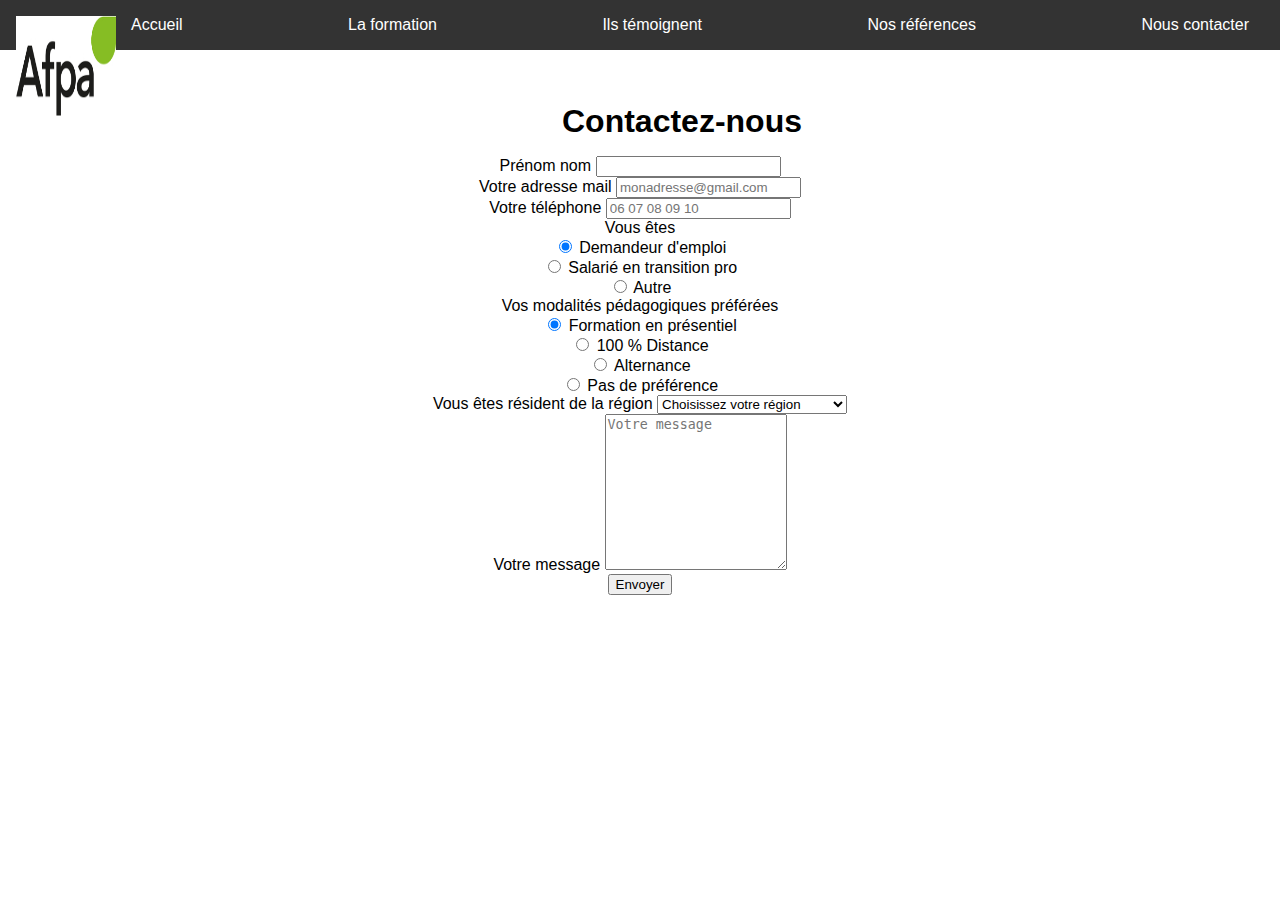
==== contact.html @ e797f2fc "first commit" ====
<!DOCTYPE html>
<html lang="fr">
  <head>
    <meta charset="UTF-8" />
    <meta http-equiv="X-UA-Compatible" content="IE=edge" />
    <meta name="viewport" content="width=device-width, initial-scale=1.0" />
    <title>Formation Développeur Web Web mobile AFPA</title>
      <link rel="stylesheet" href="/css/style.css">
  </head>
  <body>
    <header>
      <img src="Images/logo.jpeg" alt="Logo de la société AFPA"/>
      <nav>
        <ul>
          <li><a href="index.html">Accueil</a></li>
          <li><a href="formationDWWM.html">La formation</a></li>
          <li><a href="temoignages.html">Ils témoignent</a></li>
          <li><a href="references.html">Nos références</a></li>
          <li><a href="contact.html">Nous contacter</a></li>
        </ul>
      </nav>
    </header>
    <main>
      <h1>Contactez-nous</h1>
      <form action="" method="post">
        <div class="gpFormulaire">
          <label for="nom">Prénom nom</label>
          <input type="text" name="nom" id="nom" required="required" tabindex="1" />
        </div>
        <div>
          <label for="email">Votre adresse mail</label>
          <input type="email" placeholder="monadresse@gmail.com" name="email" id="email" required="required"
            tabindex="2" />
        </div>
        <div>
            <label for="telephone">Votre téléphone</label>
            <input type="tel" placeholder="06 07 08 09 10" name="telephone" id="telephone"  tabindex="3" />
          </div>
          <label>Vous êtes</label>
          <div>
            <input type="radio" name="statut" id="de" value="DE" checked="checked" tabindex="4">
            <label for="de">Demandeur d'emploi</label>
          </div>
          <div>
            <input type="radio" name="statut" id="cif" value="CIF" tabindex="5">
            <label for="cif">Salarié en transition pro</label>
          </div>
          <div>
            <input type="radio" name="statut" id="au" value="AU">
            <label for="au">Autre</label>
          </div>
          <label>Vos modalités pédagogiques préférées</label>
          <div>
            <input type="radio" name="modPedago" id="pres" value="pres" checked="checked">
            <label for="pres">Formation en présentiel</label>
          </div>
          <div>
            <input type="radio" name="modPedago" id="dist" value="dist">
            <label for="dist">100 % Distance</label>
          </div>
          <div>
            <input type="radio" name="modPedago" id="alt" value="alt">
            <label for="alt">Alternance</label>
          </div>
          <div>
            <input type="radio" name="modPedago" id="au" value="au">
            <label for="au">Pas de préférence</label>
          </div>
          <div>
            <label for="region">Vous êtes résident de la région</label>
            <select id="region" name="region">
                <option value="">Choisissez votre région</option>
                <option value="AR">Auvergne-Rhône-Alpes</option>
                <option value="BG">Bourgogne-Franche-Comté</option>
                <option value="BR">Bretagne</option>
                <option value="CE">Centre-Val de Loire</option>
                <option value="CO">Corse</option>
                <option value="GE">Grand Est</option>
                <option value="IF">Hauts-de-France</option>
                <option value="HF">Île-de-France</option>
                <option value="NO">Normandie</option>
                <option value="NA">Nouvelle-Aquitainee</option>
                <option value="OC">Occitanie</option>
                <option value="PL">Pays de la Loire</option>
                <option value="PC">Provence-Alpes-Côte d'Azur</option>
                <option value="OC">Occitanie</option>
              </select>
            </div>
        <div id="message">
          <label for="message">Votre message</label>
          <textarea name="message" id="message" rows="10" placeholder="Votre message" required="required"
            tabindex="12"></textarea>
        </div>
        <div class="button">
          <input type="submit" tabindex="13" value="Envoyer"/>
        </div>
      </form>
      
    </main>
  </body>
</html>
---- css/style.css ----
body {
    font-family: Arial, sans-serif;
    margin: 0;
    padding: 0;
  }
  header {
    background-color: #333;
    color: white;
    text-align: center;
    padding: 1em;
  }
  header>img {
    height: 100px;
    width: 100px;
    float: left;
  }
  nav>ul {
    list-style: none;
    padding: 0;
    margin: 0;
    display: flex;
    justify-content: space-between;
  }
  nav>ul>li {
    margin: 0 15px;
  }
  nav>ul>li>a {
    text-decoration: none;
    color: white;
  }
  main {
    padding: 2em;
    text-align: center;
  }
  main h1 {
    font-size: 2em;
    margin-bottom: 0.5em;
  }
  main h2 {
    font-size: 1.5em;
    margin-bottom: 1em;
  }
  main a {
    background-color: #007bff;
    color: white;
    padding: 10px 20px;
    text-decoration: none;
    border-radius: 5px;
  }
  main a:hover {
    background-color: #0056b3;
  }
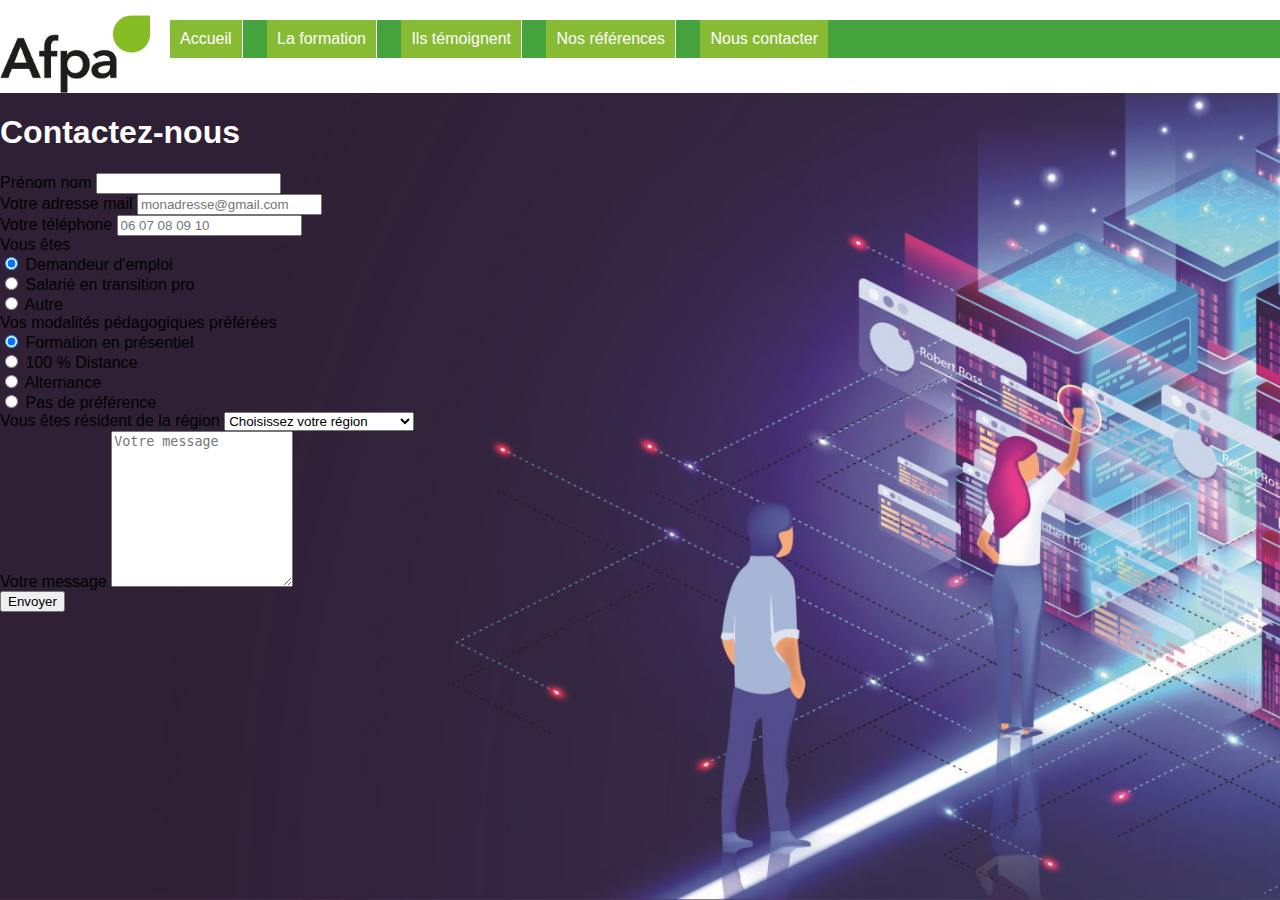
==== commit f822d58f: "modif navbar ajout css main" ====
--- a/contact.html
+++ b/contact.html
@@ -5,7 +5,9 @@
     <meta http-equiv="X-UA-Compatible" content="IE=edge" />
     <meta name="viewport" content="width=device-width, initial-scale=1.0" />
     <title>Formation Développeur Web Web mobile AFPA</title>
-      <link rel="stylesheet" href="/css/style.css">
+    <link rel="stylesheet" href="normalize">
+    <link rel="stylesheet" href="/css/style.css">
+    <link rel="icon" href="images/favicon.ico">
   </head>
   <body>
     <header>
--- a/css/style.css
+++ b/css/style.css
@@ -1,53 +1,131 @@
+* {
+  box-sizing: border-box;
+ /* border:solid 1px #ffffff;*/
+}
 body {
-    font-family: Arial, sans-serif;
-    margin: 0;
-    padding: 0;
-  }
-  header {
-    background-color: #333;
-    color: white;
-    text-align: center;
-    padding: 1em;
-  }
-  header>img {
-    height: 100px;
-    width: 100px;
-    float: left;
-  }
-  nav>ul {
-    list-style: none;
-    padding: 0;
-    margin: 0;
-    display: flex;
-    justify-content: space-between;
-  }
-  nav>ul>li {
-    margin: 0 15px;
-  }
-  nav>ul>li>a {
-    text-decoration: none;
-    color: white;
-  }
-  main {
-    padding: 2em;
-    text-align: center;
-  }
-  main h1 {
-    font-size: 2em;
-    margin-bottom: 0.5em;
-  }
-  main h2 {
-    font-size: 1.5em;
-    margin-bottom: 1em;
-  }
-  main a {
-    background-color: #007bff;
-    color: white;
-    padding: 10px 20px;
-    text-decoration: none;
-    border-radius: 5px;
-  }
-  main a:hover {
-    background-color: #0056b3;
-  }
-   +  font-family: Arial, sans-serif;
+  margin: 0;
+  padding: 0; 
+  background-size: cover;
+  background-repeat: no-repeat;
+  background-attachment: fixed;
+  background-image: url(/Images/A2-1920.jpg);
+}
+/* Header */
+header {
+  background-color: #ffffff;
+  color: white;
+  overflow: hidden; /* Pour contenir les éléments flottants */
+}
+
+/* Logo */
+header img {
+  float: left;
+  height: auto;
+  width: 150px; /* Largeur spécifique */
+  margin-right: 20px;
+  background-color: #ffffff;margin-top: 15px;
+}
+
+/* Navigation */
+nav {
+  background-color: #44A33D; /* Couleur de fond de la nav */
+  float: left;
+  /* Largeur totale moins la largeur du logo et la marge */
+  width: calc(100% - 150px - 20px); 
+  margin-top: 20px;
+}
+
+/* Liste */
+nav ul {
+  list-style: none;
+  margin: 0;
+  padding: 0;
+  width: 100%; /* Prend toute la largeur disponible */
+}
+
+/* Éléments de la liste */
+nav ul li {
+  display: inline-block; /* Alignés sur la même ligne */
+  border-right: 1px solid white;
+  margin-right: 20px;
+  
+}
+
+/* Supprime la bordure sur le dernier élément de la liste */
+nav ul li:last-child {
+  border-right: none;
+}
+
+/* Liens */
+nav ul li a {
+  display: block; 
+  padding: 10px;  
+  text-decoration: none; 
+  color: white; 
+  background-color: #87BB34; /* Couleur de fond du logo AFPA */
+}
+/* Clearfix pour le header */
+header::after {
+  clear: both;
+}
+
+.My_container_main {
+  
+  display: flex;
+  flex-direction: column;
+  align-items: flex-start;
+  justify-content: center;
+  border-radius: 10px;
+  background-color: rgba(189, 189, 189, 0.521); /* Gris avec opacité de 0.9 */
+  padding: 5%;
+  margin: 5% 30% 50% 5%;
+  min-height: 50vh;
+}
+main > h1 {
+  font-size: 2em;
+  color: white;
+}
+main > h2 {
+  font-size: 1.5em;
+  color: white;
+  margin-bottom: 5%;
+}
+main > a {
+  background-color:#8ec635;;
+  color: white;
+  padding: 15px 15px;
+  text-decoration: none;
+  border-radius: 5px;
+}
+ a:hover {
+  background-color:#5f8423;
+}
+
+/* Conteneur de colonnes pour la formation */
+.colFormation {
+  column-count: 2;
+  column-gap: 20px;
+  text-align: center; 
+  ; /* Espace entre les colonnes */
+}
+
+/* Rubrique de formation */
+.rubriqueFormation {
+  margin: 10px;
+  background-color: #fff; /* Fond blanc pour la lisibilité */
+  padding: 20px;
+  border-radius: 10px; /* Coins arrondis */
+  break-inside: avoid;  /* Évite que les éléments soient divisés entre deux colonnes */
+}
+
+/* Titre de la rubrique */
+.rubriqueFormation-Titre {
+  font-weight: bold;
+  margin-bottom: 15px;
+}
+
+/* Description de la rubrique */
+.rubriqueFormation-Description {
+  font-size: 14px;
+}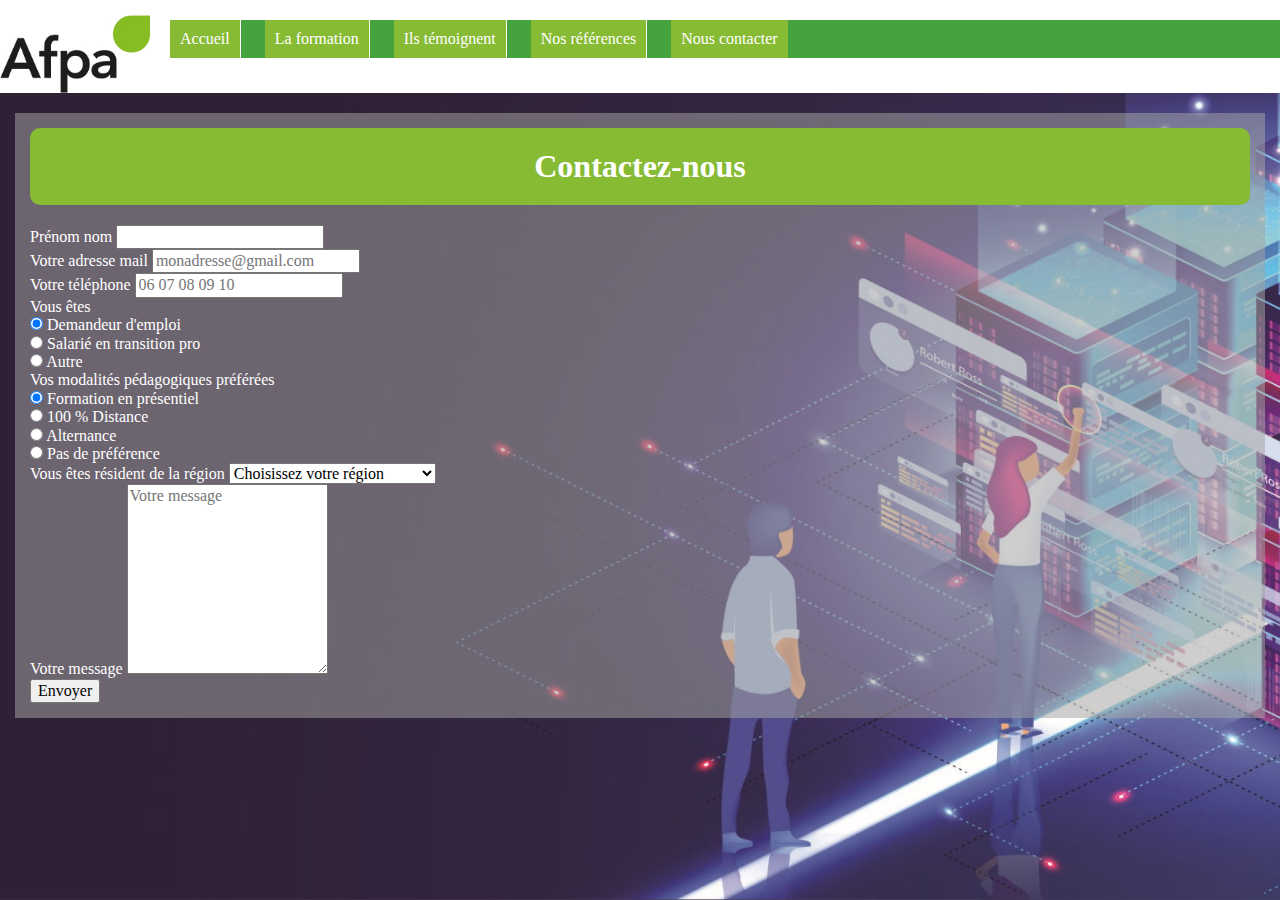
==== commit b73022d3: "modif css" ====
--- a/contact.html
+++ b/contact.html
@@ -5,10 +5,12 @@
     <meta http-equiv="X-UA-Compatible" content="IE=edge" />
     <meta name="viewport" content="width=device-width, initial-scale=1.0" />
     <title>Formation Développeur Web Web mobile AFPA</title>
-    <link rel="stylesheet" href="normalize">
-    <link rel="stylesheet" href="/css/style.css">
+    <link rel="stylesheet" href="styles/normalize.css">
+    <link rel="stylesheet" href="styles/header.css">
+    <link rel="stylesheet" href="styles/main.css">
     <link rel="icon" href="images/favicon.ico">
   </head>
+  
   <body>
     <header>
       <img src="Images/logo.jpeg" alt="Logo de la société AFPA"/>
--- a/styles/header.css
+++ b/styles/header.css
@@ -0,0 +1,74 @@
+* {
+    box-sizing: border-box;
+   /*border:solid 1px #ffffff;*/
+  }
+  body {
+  
+    background-size: cover;
+    background-repeat: no-repeat;
+    background-attachment: fixed;
+    background-image: url(/Images/A2-1920.jpg);
+  }
+  
+  /* Header */
+  header {
+    background-color: #ffffff;
+    color: white;
+    overflow: hidden;
+    margin-bottom: 20px;
+    /* Pour contenir les éléments flottants */
+  }
+  
+  /* Logo */
+  header img {
+    float: left;
+    height: auto;
+    width: 150px; /* Largeur spécifique */
+    margin-right: 20px;
+    background-color: #ffffff;margin-top: 15px;
+  }
+  
+  /* Navigation */
+  nav {
+    background-color: #44A33D; /* Couleur de fond de la nav */
+    float: left;
+    /* Largeur totale moins la largeur du logo et la marge */
+    width: calc(100% - 150px - 20px); 
+    margin-top: 20px;
+  }
+  
+  /* Liste */
+  nav ul {
+    list-style: none;
+    margin: 0;
+    padding: 0;
+    width: 100%; 
+  }
+  
+  /* Éléments de la liste */
+  nav ul li {
+    display: inline-block; 
+    border-right: 1px solid white;
+    margin-right: 20px;
+    
+  }
+  
+  /* Supprime la bordure sur le dernier élément de la liste */
+  nav ul li:last-child {
+    border-right: none;
+  }
+  
+  /* Liens */
+  nav ul li a {
+    display: block; 
+    padding: 10px;  
+    text-decoration: none; 
+    color: white; 
+    background-color: #87BB34;
+  }
+  /* Clearfix header */
+  header::after {
+    content: "";
+    clear: both;
+    display: table;
+  }--- a/styles/main.css
+++ b/styles/main.css
@@ -0,0 +1,72 @@
+
+
+main{
+  display: block;
+  padding: 15px;
+  margin: 15px;
+  color: #ffffff;
+  background-color: rgba(164, 164, 164, 0.525);
+}
+main > h1 ,h2 {
+
+  margin: 0 auto;
+  padding: 20px;
+  overflow: hidden;
+  text-align: center;
+  
+  
+  
+  
+
+  
+  margin-top: 0;
+  margin-bottom: 20px;
+  
+  background-color: #87BB34;
+  border-radius: 10px ;
+}
+
+main >h2 + a{
+  color: #ffffff;
+  text-decoration: none;
+  background-color: #bb3434;
+  border-radius: 10px ;
+  padding: 10px;
+  margin: 10px;
+  font-size: 20px;
+  font-weight: 300;
+  text-transform: uppercase;
+  letter-spacing: 4px;
+}
+
+.colFormation{
+  display: inline-block;
+  margin:15px;
+  padding: 15px;
+  width: 48%;
+  border: #ffffff solid 1px;
+  background-color: rgba(164, 164, 164, 0.525);
+} 
+
+.carte-temoignage{  
+  justify-self: center;
+  margin:15px;
+  padding: 15px;
+  border: #ffffff solid 1px;  
+  width: 100%;
+  background-color: rgba(164, 164, 164, 0.525);
+  }
+
+.rubriqueFormation-Titre{ 
+  width: 600px;
+  text-align: center;
+  margin: auto  ;  
+  padding: 15px;
+  background-color: #44A33D;
+}
+.rubriqueFormation-Description{ 
+  
+  padding: 15px;
+  margin: auto  ;  
+}
+
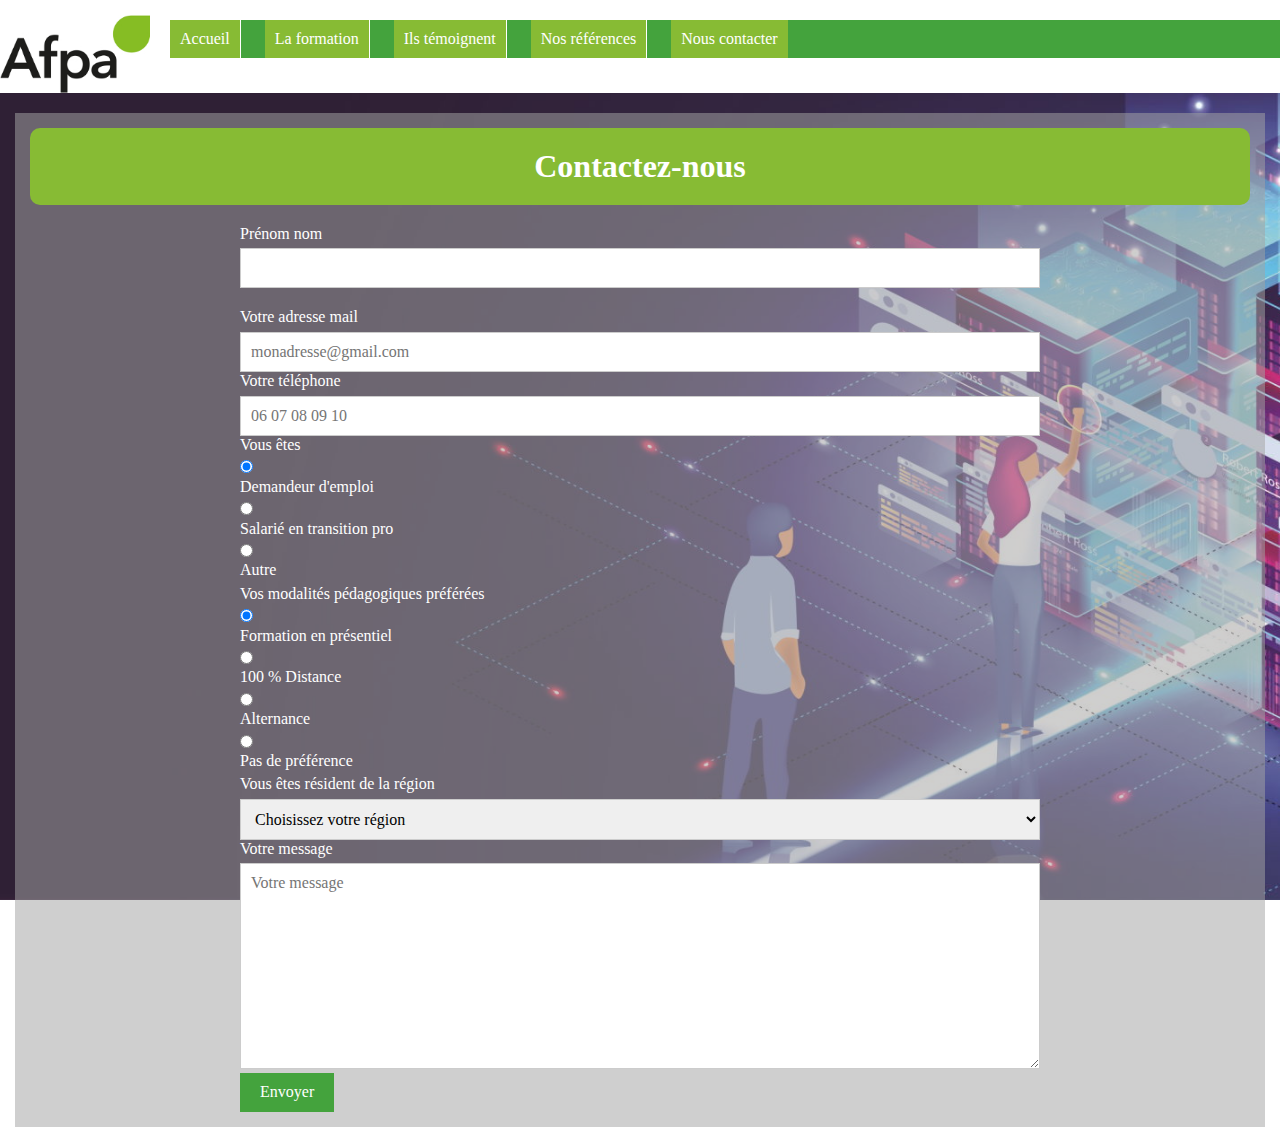
==== commit a9a388f3: "ajout scss" ====
--- a/contact.html
+++ b/contact.html
@@ -6,7 +6,6 @@
     <meta name="viewport" content="width=device-width, initial-scale=1.0" />
     <title>Formation Développeur Web Web mobile AFPA</title>
     <link rel="stylesheet" href="styles/normalize.css">
-    <link rel="stylesheet" href="styles/header.css">
     <link rel="stylesheet" href="styles/main.css">
     <link rel="icon" href="images/favicon.ico">
   </head>
--- a/styles/main.css
+++ b/styles/main.css
@@ -1,36 +1,103 @@
+@charset "UTF-8";
+* {
+  box-sizing: border-box;
+  /*border:solid 1px #ffffff;*/
+}
 
+body {
+  background-size: cover;
+  background-repeat: no-repeat;
+  background-attachment: fixed;
+  background-image: url(/Images/A2-1920.jpg);
+}
 
-main{
+/* Header */
+header {
+  background-color: #ffffff;
+  color: white;
+  overflow: hidden;
+  margin-bottom: 20px;
+}
+
+/* Logo */
+header img {
+  float: left;
+  height: auto;
+  width: 150px; /* Largeur spécifique */
+  margin-right: 20px;
+  background-color: #ffffff;
+  margin-top: 15px;
+}
+
+/* Navigation */
+nav {
+  background-color: #44A33D; /* Couleur de fond de la nav */
+  float: left;
+  /* Largeur totale moins la largeur du logo et la marge */
+  width: calc(100% - 150px - 20px);
+  margin-top: 20px;
+}
+
+/* Liste */
+nav ul {
+  list-style: none;
+  margin: 0;
+  padding: 0;
+  width: 100%;
+}
+
+/* Éléments de la liste */
+nav ul li {
+  display: inline-block;
+  border-right: 1px solid white;
+  margin-right: 20px;
+}
+
+/* Supprime la bordure sur le dernier élément de la liste */
+nav ul li:last-child {
+  border-right: none;
+}
+
+/* Liens */
+nav ul li a {
+  display: block;
+  padding: 10px;
+  text-decoration: none;
+  color: white;
+  background-color: #87BB34;
+}
+
+/* Clearfix header */
+header::after {
+  content: "";
+  clear: both;
+  display: table;
+}
+
+main {
   display: block;
   padding: 15px;
   margin: 15px;
   color: #ffffff;
   background-color: rgba(164, 164, 164, 0.525);
 }
-main > h1 ,h2 {
 
+main > h1, h2 {
   margin: 0 auto;
   padding: 20px;
   overflow: hidden;
   text-align: center;
-  
-  
-  
-  
-
-  
   margin-top: 0;
   margin-bottom: 20px;
-  
   background-color: #87BB34;
-  border-radius: 10px ;
+  border-radius: 10px;
 }
 
-main >h2 + a{
+main > h2 + a {
   color: #ffffff;
   text-decoration: none;
   background-color: #bb3434;
-  border-radius: 10px ;
+  border-radius: 10px;
   padding: 10px;
   margin: 10px;
   font-size: 20px;
@@ -39,34 +106,91 @@
   letter-spacing: 4px;
 }
 
-.colFormation{
+.colFormation {
   display: inline-block;
-  margin:15px;
-  padding: 15px;
+  margin: 15px;
+  padding: 100px;
   width: 48%;
   border: #ffffff solid 1px;
   background-color: rgba(164, 164, 164, 0.525);
-} 
+}
 
-.carte-temoignage{  
+.carte-temoignage {
   justify-self: center;
-  margin:15px;
+  margin: 15px;
   padding: 15px;
-  border: #ffffff solid 1px;  
+  border: #ffffff solid 1px;
   width: 100%;
   background-color: rgba(164, 164, 164, 0.525);
-  }
+}
 
-.rubriqueFormation-Titre{ 
+.rubriqueFormation-Titre {
   width: 600px;
   text-align: center;
-  margin: auto  ;  
+  margin: auto;
   padding: 15px;
   background-color: #44A33D;
 }
-.rubriqueFormation-Description{ 
-  
+
+.rubriqueFormation-Description {
   padding: 15px;
-  margin: auto  ;  
+  margin: auto;
 }
 
+/* Style pour la section des témoignages */
+.temoignages {
+  display: flex;
+  justify-content: center;
+  text-align: center;
+  flex-wrap: wrap;
+}
+
+.carte-temoignage {
+  flex: 1;
+  padding: 1rem;
+  border: 1px solid #ccc;
+  margin: 1rem;
+}
+
+.carte-temoignage-photo img {
+  max-width: 100%;
+}
+
+/* Style pour la section des logos */
+.gallery img {
+  max-width: 200px;
+  margin: 10px;
+}
+
+main form {
+  max-width: 800px;
+  margin: auto;
+  padding: auto;
+}
+
+.gpFormulaire {
+  margin-bottom: 20px;
+}
+
+label {
+  display: flex;
+  margin-bottom: 5px;
+}
+
+input[type=text],
+input[type=email],
+input[type=tel],
+select,
+textarea {
+  width: 100%;
+  padding: 10px;
+  border: 1px solid #ccc;
+}
+
+input[type=submit] {
+  padding: 10px 20px;
+  background-color: #44A33D;
+  color: white;
+  border: none;
+}
+/*# sourceMappingURL=main.css.map */